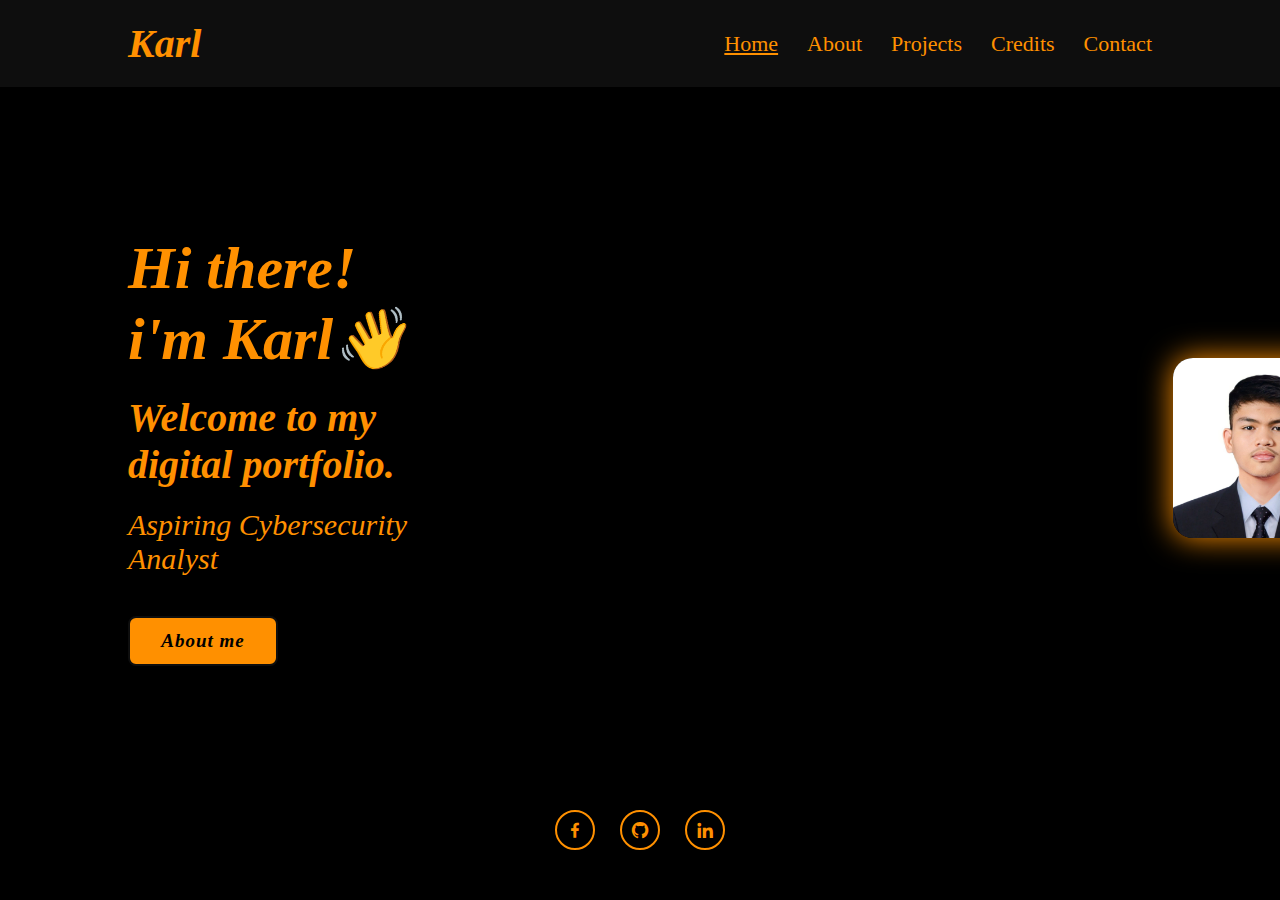
==== index.html @ 358a3a93 "feat:Added landing page;header nav buttons" ====
<!DOCTYPE html>
<html lang="en">
<head>
    <meta charset="UTF-8">
    <meta name="viewport" content="width=device-width, initial-scale=1.0">
    <title>Seatwork 2</title>
    <link rel="stylesheet"  type="text/css" href="./assets/css/style.css">
    <link href='https://unpkg.com/boxicons@2.1.4/css/boxicons.min.css' rel='stylesheet'>

</head>
<body>
    <header class="header">
        <a href="#" class="logo">Karl</a>

        <nav class="navbar">
            <a href="#" class="active">Home</a>
            <a href="pages/About/index.html">About</a>
            <a href="pages/Projects/index.html">Projects</a>
            <a href="pages/Credits/index.html">Credits</a>
            <a href="pages/Contact/index.html">Contact</a>
        </nav>
    </header>

    <section class="home">
        <div class="home-content">
            <h1>    Hi there!<br>i'm Karl👋</h1>
            <h2>Welcome to my digital portfolio.</h2>
            <p>Aspiring Cybersecurity Analyst</p>

            <div class="home-button">
                <a href="pages/About/index.html">About me</a>

            </div>
        </div>
        <div class="image-container">
            <img src="assets/img/formal pic.jpg" alt="">
        </div>
        <div class="home-sci">
            <a href="https://www.facebook.com/karlwilleatchuu"><i class='bx bxl-facebook'></i></a>
            <a href="https://github.com/Tamarawsatech"><i class='bx bxl-github'></i></a>
            <a href="https://www.linkedin.com/in/yourprofile"><i class='bx bxl-linkedin' ></i></a>
        </div>
    </section>

</body>
</html>
---- assets/css/style.css ----
*{
    margin: 0;
    padding: 0;
    box-sizing: border-box;
}

body {
    background-size: cover;
    color: #ff9000; /* font color */
    background-color: #000000; /* background color */
}

.header{
    position: fixed;

    width: 100%;
    padding: 20px 10%;
    background-color: #0e0e0e;
    display: flex;
    justify-content: space-between;
    align-items: center;
    z-index: 100;
}

.logo{
    font-size: 40px;
    font-weight: bolder;
    font-style: italic;
    text-decoration: none;
    color: #ff9000;
}
.logo:hover {
    transform: scale(1.1);
    transition: transform 0.3s ease-in-out;
  }

.navbar a {
    font-size: 22px;
    color: #ff9000;
    text-decoration: none;
    font-weight: 500;
    margin-left: 25px;
    transition: .3s;
}

.navbar a:hover,.navbar a.active {
    color: #ff9000;
    text-decoration: underline;
}

.home-content {
    max-width: 0%;
}

.image-container {
    width: 100%;
    margin-left: 400px;
    height: auto;
    max-height: 100%
}


.image-container img {
    width: 60%;
    height: auto;
    max-height: 60%;
    border-radius: 20px;
    box-shadow: 0 0 30px #ff9000;
    margin-left: 300px;
}
.image-container img:hover {
    transform: scale(1.05); 
    box-shadow: 0 0 40px rgba(255, 144, 0, 0.5);
    transition: transform 0.3s ease-in-out, box-shadow 0.3s ease-in-out;
}



.home{
    height: 100vh;
    display: flex;
    align-items: center;
    padding: 0 10%;
}

.home-content {
    max-width: 600px;
    font-style: italic;
}
.home-content h1{
    margin-bottom : 20px;
    font-size: 60px;

}

.home-content h2{
    font-size: 40px;
    font-weight: 700;
    color: #ff9000;
}

.home-content p {
    font-size: 30px;
    margin: 20px 0 40px;
}

.home-content .home-button {
    width: 345px;
    height: 50px;
}

.home-button a{
    position: relative;
    display: inline-flex;
    justify-content: center;
    align-items: center;
    width: 150px;
    height: 100%;
    background:#ff9000;
    border: 2px solid #0e0e0e;
    border-radius: 8px;
    font-size: 19px;
    color: rgb(0, 0, 0);
    text-decoration: none;
    font-weight: 600;
    letter-spacing: 1px;
}


.home-button a:hover {
    color: #ff9000;
    background: #0e0e0e;
    border: 2px solid #ff9000;
    border-radius: 8px;
    transform: scale(1.3);
    transition: transform 0.2s ease-in-out;
  }


  .home-sci {
    position: absolute;
    bottom: 50px;
    width: 170px;
    display: flex;
    justify-content: space-between;
    left: 50%;
    transform: translateX(-50%);
  }

.home-sci a{
    display: inline-flex;
    justify-content: center;
    align-items: center;
    width: 40px;
    height: 40px;
    background: transparent;
    border: 2px solid #ff9000;
    border-radius: 50%;
    font-size: 20px;
    color: #ff9000;
    text-decoration: none;
}

.home-sci a:hover{
    background: rgb(0, 0, 0);
    color: #ff9000;
    transform: scale(1.3);
    transition: transform 0.2s ease-in-out;
}
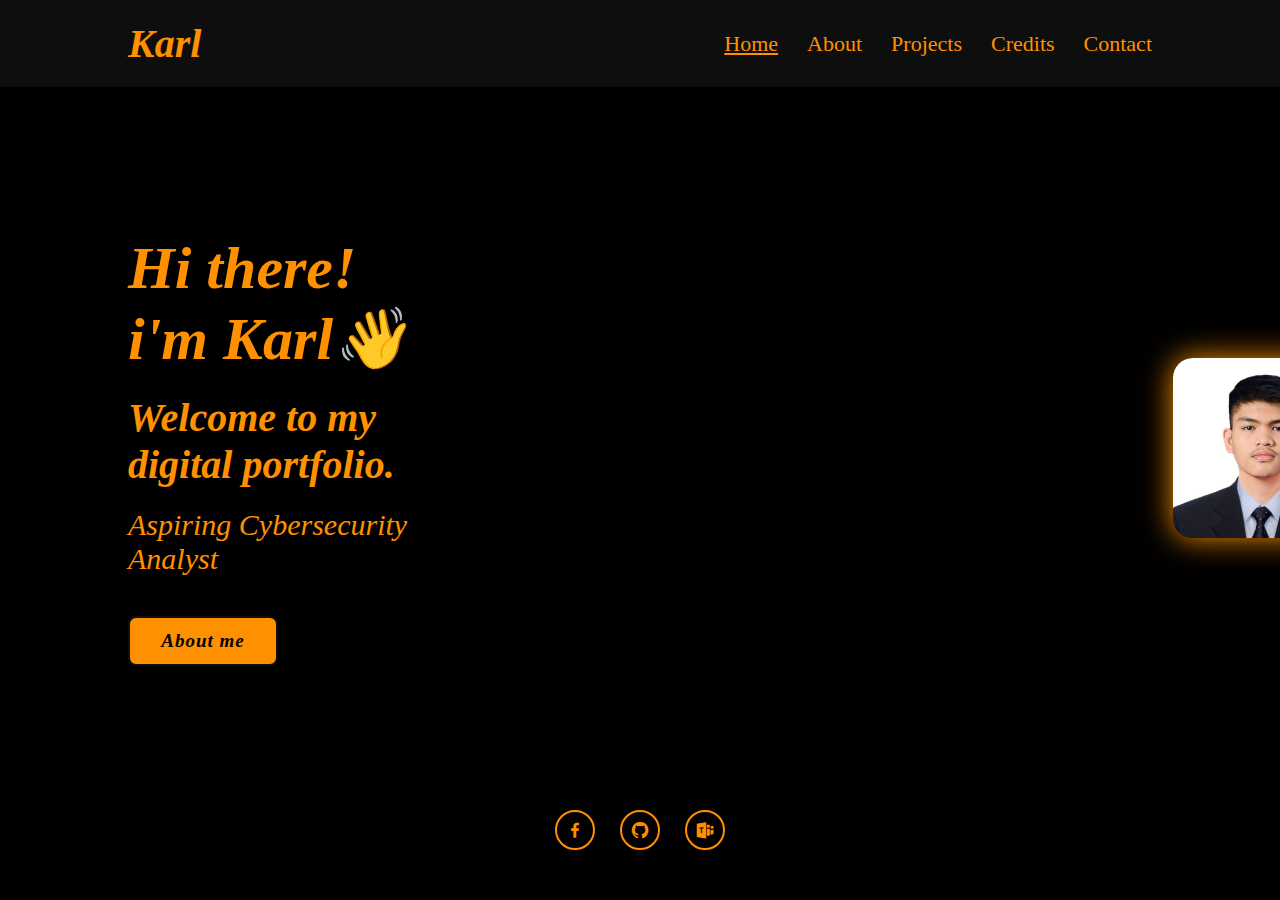
==== commit 58cc036a: "feat(pages):Add Projects,credits and contacts in page" ====
--- a/index.html
+++ b/index.html
@@ -3,7 +3,7 @@
 <head>
     <meta charset="UTF-8">
     <meta name="viewport" content="width=device-width, initial-scale=1.0">
-    <title>Seatwork 2</title>
+    <title>Home</title>
     <link rel="stylesheet"  type="text/css" href="./assets/css/style.css">
     <link href='https://unpkg.com/boxicons@2.1.4/css/boxicons.min.css' rel='stylesheet'>
 
@@ -34,12 +34,13 @@
         </div>
         <div class="image-container">
             <img src="assets/img/formal pic.jpg" alt="">
-        </div>
-        <div class="home-sci">
-            <a href="https://www.facebook.com/karlwilleatchuu"><i class='bx bxl-facebook'></i></a>
-            <a href="https://github.com/Tamarawsatech"><i class='bx bxl-github'></i></a>
-            <a href="https://www.linkedin.com/in/yourprofile"><i class='bx bxl-linkedin' ></i></a>
-        </div>
+            <footer class="footer">
+                <div class="home-sci">
+                    <a href="https://www.facebook.com/karlwilleatchuu"><i class='bx bxl-facebook'></i></a>
+                    <a href="https://github.com/Tamarawsatech"><i class='bx bxl-github'></i></a>
+                    <a href="mailto:202312514@fit.edu.ph"><i class='bx bxl-microsoft-teams'></i></a>
+                </div>
+            </footer>
     </section>
 
 </body>
